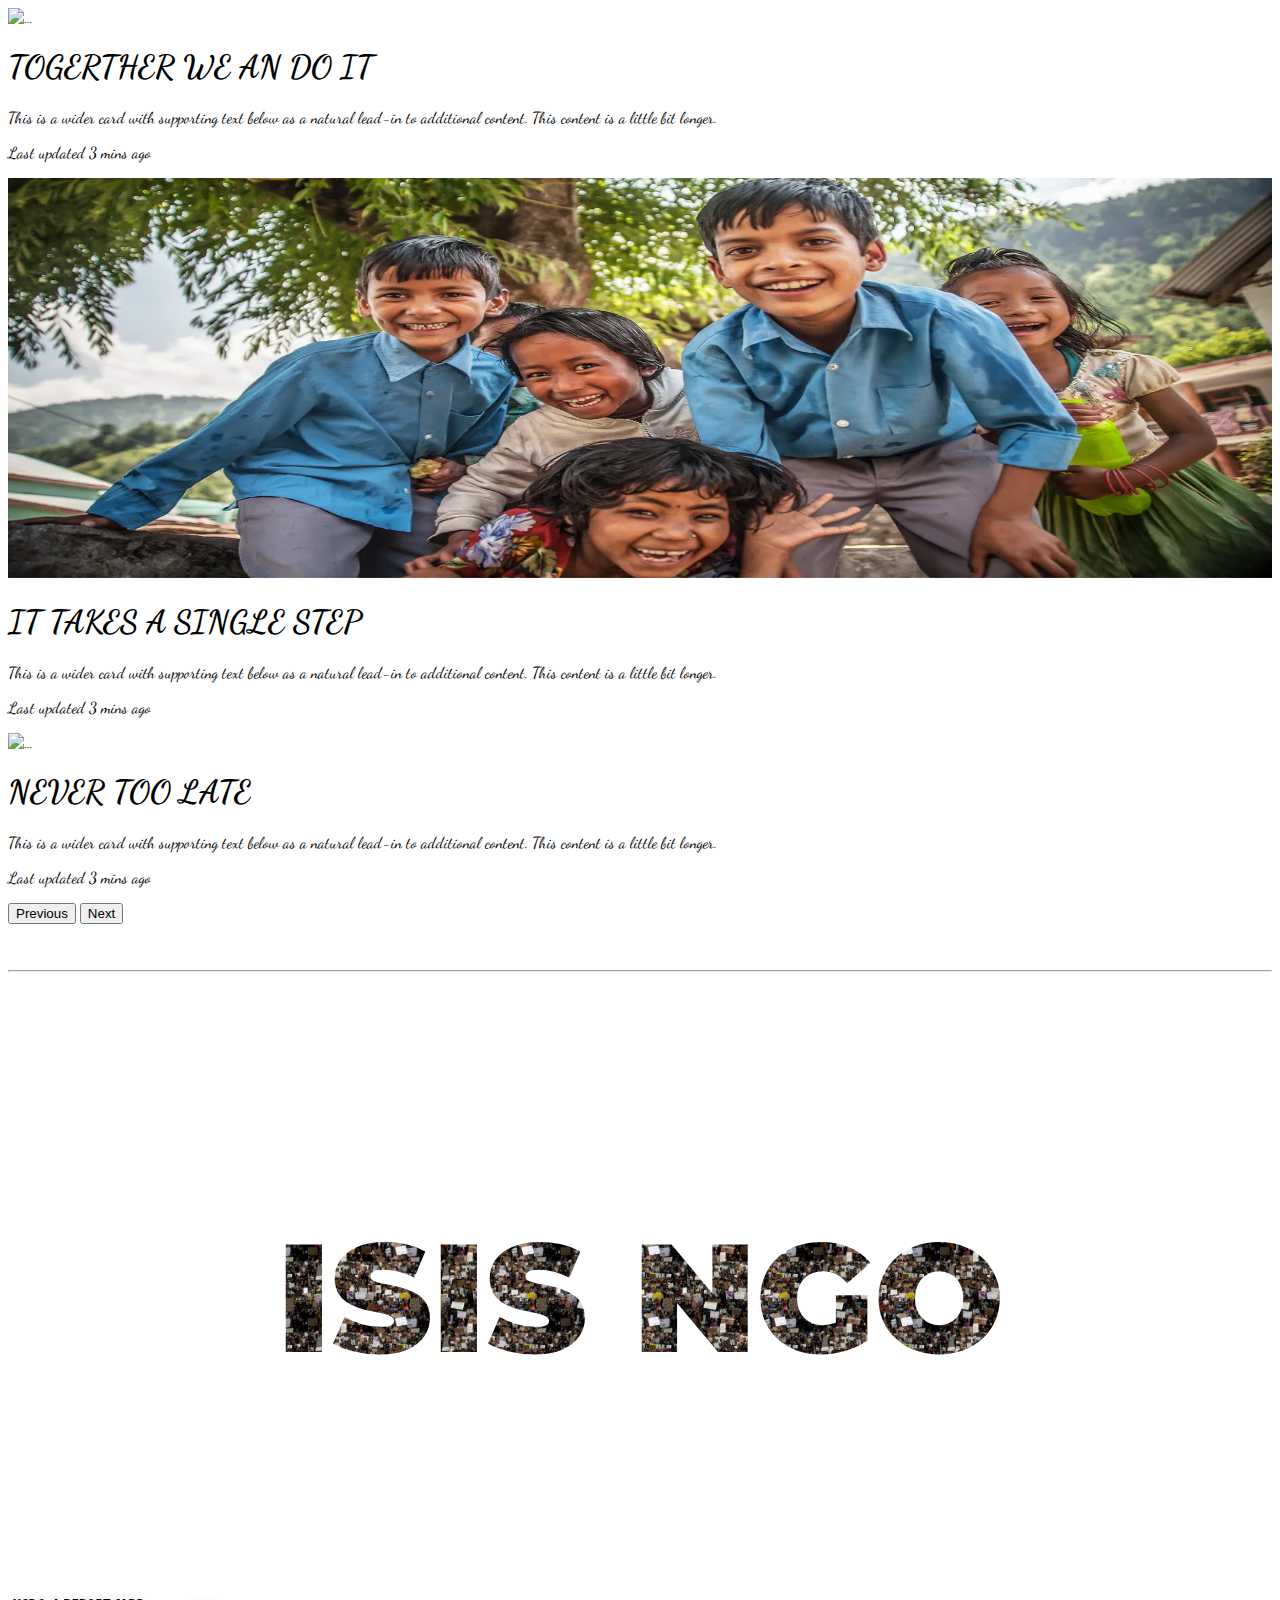
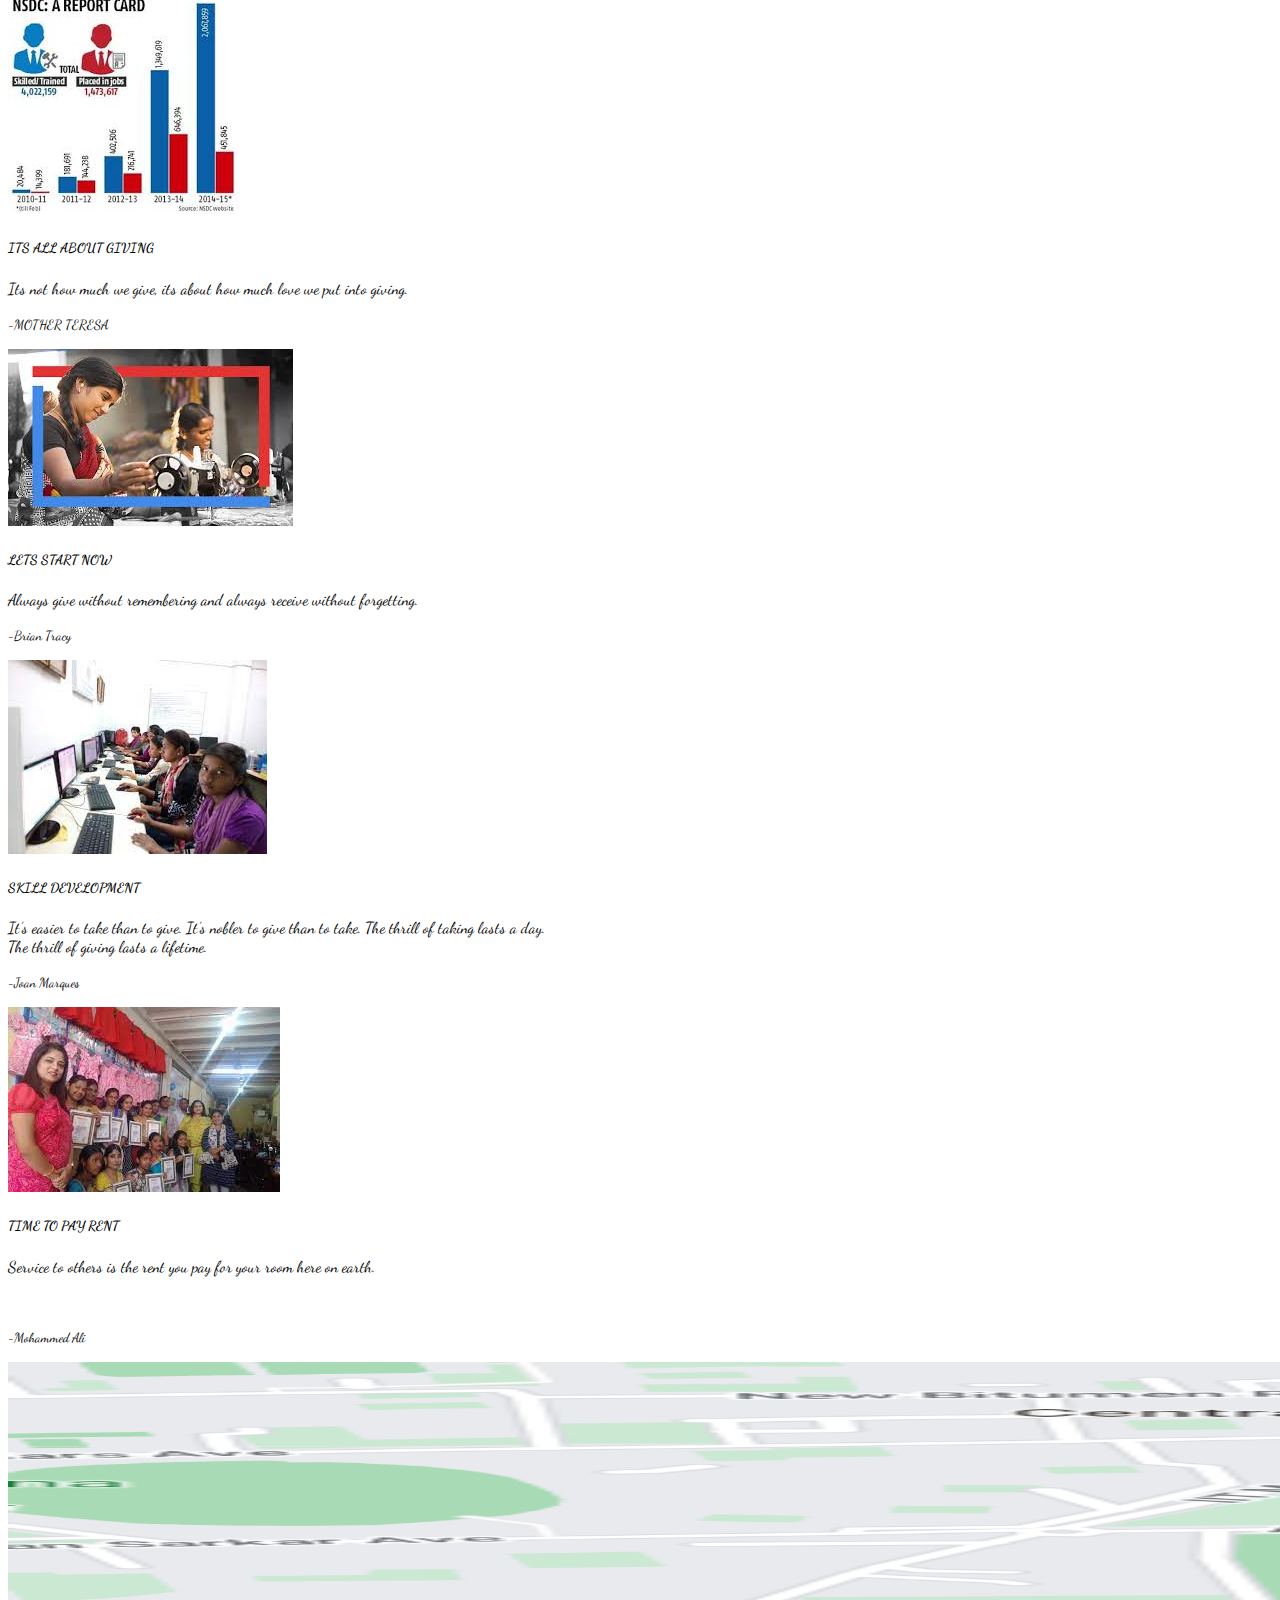
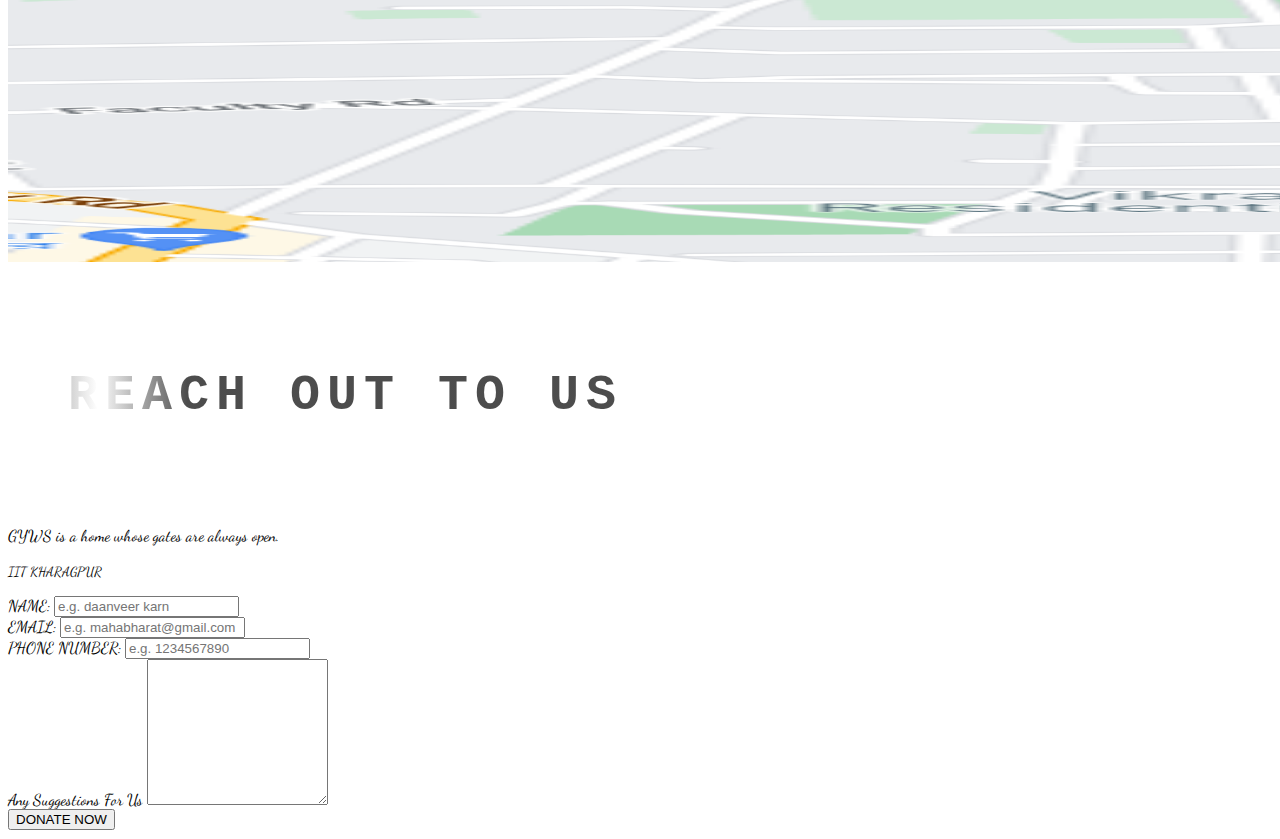
==== getinvolved.html @ d6990beb "Add files via upload" ====
<!DOCTYPE html>
<html lang="en">
  <head>
    <meta charset="UTF-8" />
    <meta http-equiv="X-UA-Compatible" content="IE=edge" />
    <meta name="viewport" content="width=device-width, initial-scale=1.0" />
    
    <link rel="icon" type="image/png" href="favicon.jpeg">

    <link
      href="https://cdn.jsdelivr.net/npm/bootstrap@5.0.2/dist/css/bootstrap.min.css"
      rel="stylesheet"
     
      integrity="sha384-EVSTQN3/azprG1Anm3QDgpJLIm9Nao0Yz1ztcQTwFspd3yD65VohhpuuCOmLASjC"
      crossorigin="anonymous"
    />
    
    <title>GET TO KNOW US</title>
  </head>
  <body>
    <style>
      @import url('https://fonts.googleapis.com/css2?family=Montserrat:wght@900&display=swap');
@import url('https://fonts.googleapis.com/css2?family=Dancing+Script:wght@700&display=swap');
      body { 
        font-family: 'Dancing Script', cursive;
        background-image: url('banner.webp');
        background-size: 100% 140%;
        background-repeat: no-repeat;
       
  /* background-attachment: fixed; */
      }
      /* .wrapper {
        height: 100vh;
        overflow-y: auto;
        overflow-x: hidden;
        perspective: 10px;
      } */
      h4{
        text-align: center;
       color: transparent;
       font-size: 12vw;
       font-family: 'Montserrat', sans-serif;;
        background-image: url("blackk.jpg");
        background-size: 10%;
        background-position: 50% 50%;
        -webkit-background-clip: text;
        animation: zoomout 10s ease 0.5s forwards;
    }
    @keyframes zoomout{
        from {
            background-size: 40%;
            }
        to{
            background-size: 100%;
        }}
        h2{
        color: hsl(0, 0%,30%);
        font-size:50px;
        font-weight: bold;
        font-family: monospace;
        letter-spacing: 7px;
        cursor: pointer;
        text-transform: uppercase;
        background: linear-gradient(
            to right,
        rgb(110, 110, 110) 0,
         hsl(0, 0%,100%) 10%, 
         hsl(0, 0%,30%) 20%);
         -webkit-background-clip: text;
         -webkit-text-fill-color: transparent;
         animation: shine 3s infinite linear;
         padding: 60px;

    }
    @keyframes shine{
        0% {
            background-position 0;
       }
       60%{
           background-position: 600px;
       }
       100%{
           background-position: 600px
       }
    }
    
    </style>
    <script
      src="https://cdn.jsdelivr.net/npm/bootstrap@5.0.2/dist/js/bootstrap.bundle.min.js"
      integrity="sha384-MrcW6ZMFYlzcLA8Nl+NtUVF0sA7MsXsP1UyJoMp4YLEuNSfAP+JcXn/tWtIaxVXM"
      crossorigin="anonymous"
    ></script>
    
    
    <!-- <div class="has-bg-img bg-purple bg-blend-multiply"> -->
    <div class="my-1 mx-5 p-3 border border-5 border-success shadow-lg col-fluid overflow-hidden">
      <div id="carouselExampleControls" class="carousel slide container-sm" data-bs-ride="carousel">
        <div class="carousel-inner">
          <div class="carousel-item active">
            
            <div class="card bg-dark text-white text-center">
              <img src="Child-Support.jpg" class="d-block w-100" alt="..." style="width: 100%; height:400px">
              <div class="card-img-overlay">
                <h1 class="card-title color-primary">TOGERTHER WE AN DO IT</h1>
                <p class="card-text">This is a wider card with supporting text below as a natural lead-in to additional content. This content is a little bit longer.</p>
                <p class="card-text">Last updated 3 mins ago</p>
              </div>
            </div>
          </div>
          <div class="carousel-item text-center">
            <div class="card bg-dark text-white justify-content-center">
              <img src="banner-1.webp" class="d-block w-100" alt="..." style="width: 100%; height:400px">
              <div class="card-img-overlay">
                <h1 class="card-title">IT TAKES A SINGLE STEP</h1>
                <p class="card-text">This is a wider card with supporting text below as a natural lead-in to additional content. This content is a little bit longer.</p>
                <p class="card-text">Last updated 3 mins ago</p>
              </div>
            </div>
          </div>
          <div class="carousel-item text-center">
            <div class="card bg-dark text-white">
              <img src="Child-Support.jpg" class="d-block w-100" alt="..." style="width: 100%; height:400px">
              <div class="card-img-overlay">
                <h1 class="card-title">NEVER TOO LATE</h1>
                <p class="card-text">This is a wider card with supporting text below as a natural lead-in to additional content. This content is a little bit longer.</p>
                <p class="card-text">Last updated 3 mins ago</p>
              </div>
            </div>
          </div>
        </div>
        <button class="carousel-control-prev" type="button" data-bs-target="#carouselExampleControls" data-bs-slide="prev">
          <span class="carousel-control-prev-icon" aria-hidden="true"></span>
          <span class="visually-hidden">Previous</span>
        </button>
        <button class="carousel-control-next" type="button" data-bs-target="#carouselExampleControls" data-bs-slide="next">
          <span class="carousel-control-next-icon" aria-hidden="true"></span>
          <span class="visually-hidden">Next</span>
        </button>
      </div>
      </div>
    
      <br><br><hr><br>
      <h4><strong>ISIS NGO</strong></h4>

      <!-- <div class="sticky-lg-top col-md-5">Stick to the top on viewports sized MD (medium) or wider</div> -->
      <div class="container shadow-lg p-5" >
  <div class="row">
    <div class="col">
      <div class="card mb-3 border border-5" style="max-width: 540px;">
        <div class="row g-0">
          <div class="col-md-4">
            <img src="images (1).jpeg" class="img-fluid rounded-start" alt="...">
          </div>

          <div class="col-md-8">
            <div class="card-body">
              <h5 class="card-title">ITS ALL ABOUT GIVING</h5>
              <p class="card-text">Its not how much we give, its about how much love we put into giving.</p>
              <p class="card-text"><small class="text-muted">-MOTHER TERESA</small></p>
            </div>
          </div>
        </div>
      </div>
    </div>
    <div class="col">
      <div class="card mb-3 border border-5" style="max-width: 540px;">
        <div class="row g-0">
          <div class="col-md-4">
            <img src="images.jpeg" class="img-fluid rounded-start" alt="...">
          </div>
          <div class="col-md-8">
            <div class="card-body">
              <h5 class="card-title">LETS START NOW</h5>
              <p class="card-text">Always give without remembering and always receive without forgetting.</p>
              <p class="card-text"><small class="text-muted">-Brian Tracy</small></p>
            </div>
          </div>
        </div>
      </div>
    </div>
  <div class="row">
    <div class="col">
      <div class="card mb-3 border border-5" style="max-width: 540px;">
        <div class="row g-0">
          <div class="col-md-4">
            <img src="download.jpeg" class="img-fluid rounded-start" alt="...">
          </div>
          <div class="col-md-8">
            <div class="card-body">
              <h5 class="card-title">SKILL DEVELOPMENT</h5>
              <p class="card-text">It’s easier to take than to give. It’s nobler to give than to take. The thrill of taking lasts a day. The thrill of giving lasts a lifetime.</p>
              <p class="card-text"><small class="text-muted">-Joan Marques</small></p>
            </div>
          </div>
        </div>
      </div>
    </div>
    <div class="col">
      <div class="card mb-3 border border-5" style="max-width: 540px;">
        <div class="row g-0">
          <div class="col-md-4">
            <img src="download (1).jpeg" class="img-fluid rounded-start" alt="...">
          </div>
          <div class="col-md-8">
            <div class="card-body">
              <h5 class="card-title">TIME TO PAY RENT</h5>
              <p class="card-text">Service to others is the rent you pay for your room here on earth.</p><br>
              <p class="card-text"><small class="text-muted">-Mohammed Ali</small></p>
            </div>
          </div>
        </div>
      </div>
    </div>
  </div>

  <div class="card mb-3 m-5 p-5 display-6" style="max-width:70vw;">
    <div class="row g-0">
      <div class="col-md-8">
        <img src="maps.png" class="img-fluid rounded-start" style="width:7800px; height:500px;" alt="...">
      </div>
      <div class="col-md-4">
        <div class="card-body">
         <h2 class="card-title"><strong>REACH OUT TO US</strong></h2>
          <p class="card-text">GYWS is a home whose gates are always open.</p>
          <p class="card-text"><small class="text-muted">IIT KHARAGPUR</small></p>
        </div>
      </div>
    </div>
  </div>

      <div class="col-lg-6 p-5 m-5 shadow-lg display-flex">
        <form>
          <label for="name" class="form-label">NAME: </label>
          <input type="text" class="form-control" placeholder="e.g. daanveer karn" id="name"><br>
          <label for="email" class="form-label">EMAIL:</label>
          <input type="email" class="form-control" placeholder="e.g. mahabharat@gmail.com" id="email"><br>
          <label for="number" class="form-label">PHONE NUMBER:</label>
          <input type="number" class="form-control" placeholder="e.g. 1234567890" id="number"><br>
          <label for="query" class="form-label">Any Suggestions For Us</label>
          <textarea class="form-control" placeholder="" name="suggestions" id="suggestions" style="height:140px;">
          </textarea>
        </form>      
      </div>
      
      
      
<button type="button" class="btn btn-secondary" data-bs-container="body" data-bs-toggle="popover" data-bs-placement="bottom" data-bs-content="Bottom popover">
  DONATE NOW</button>
</div></div>
  </body>
</html>
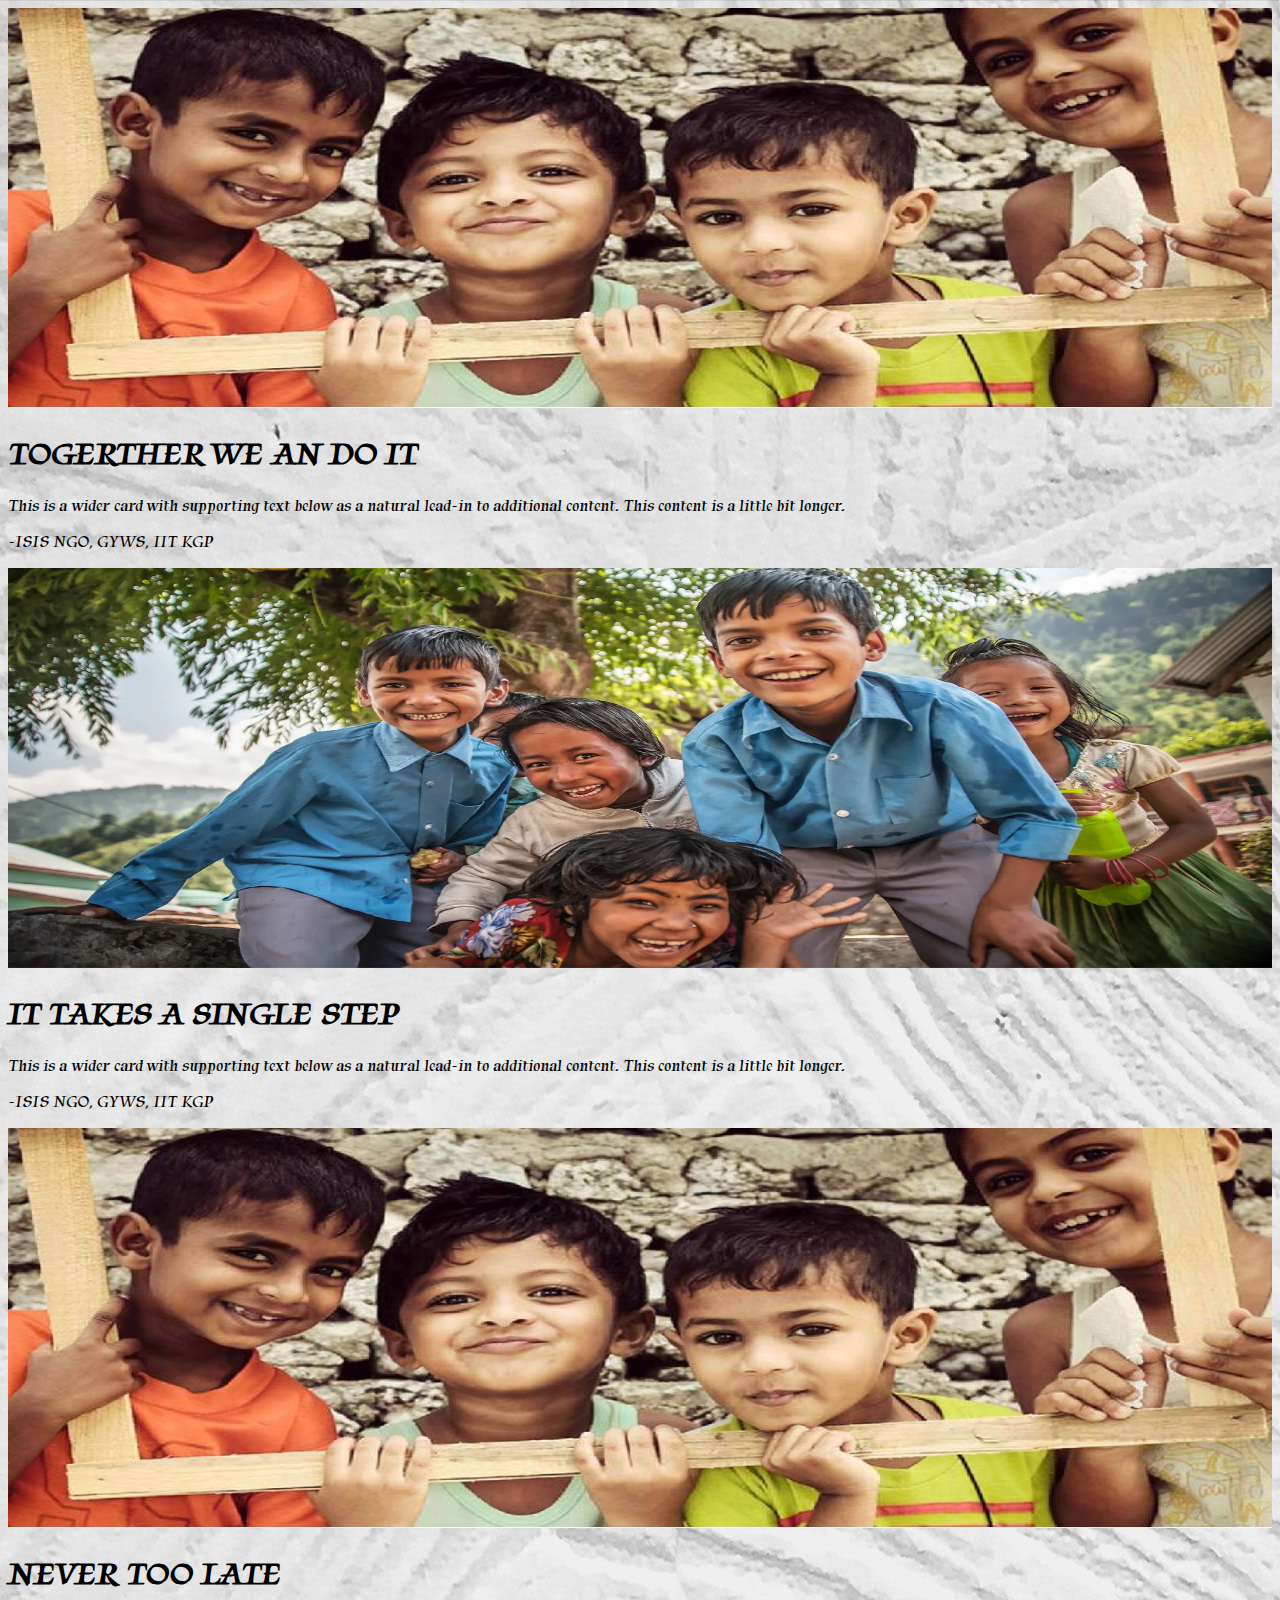
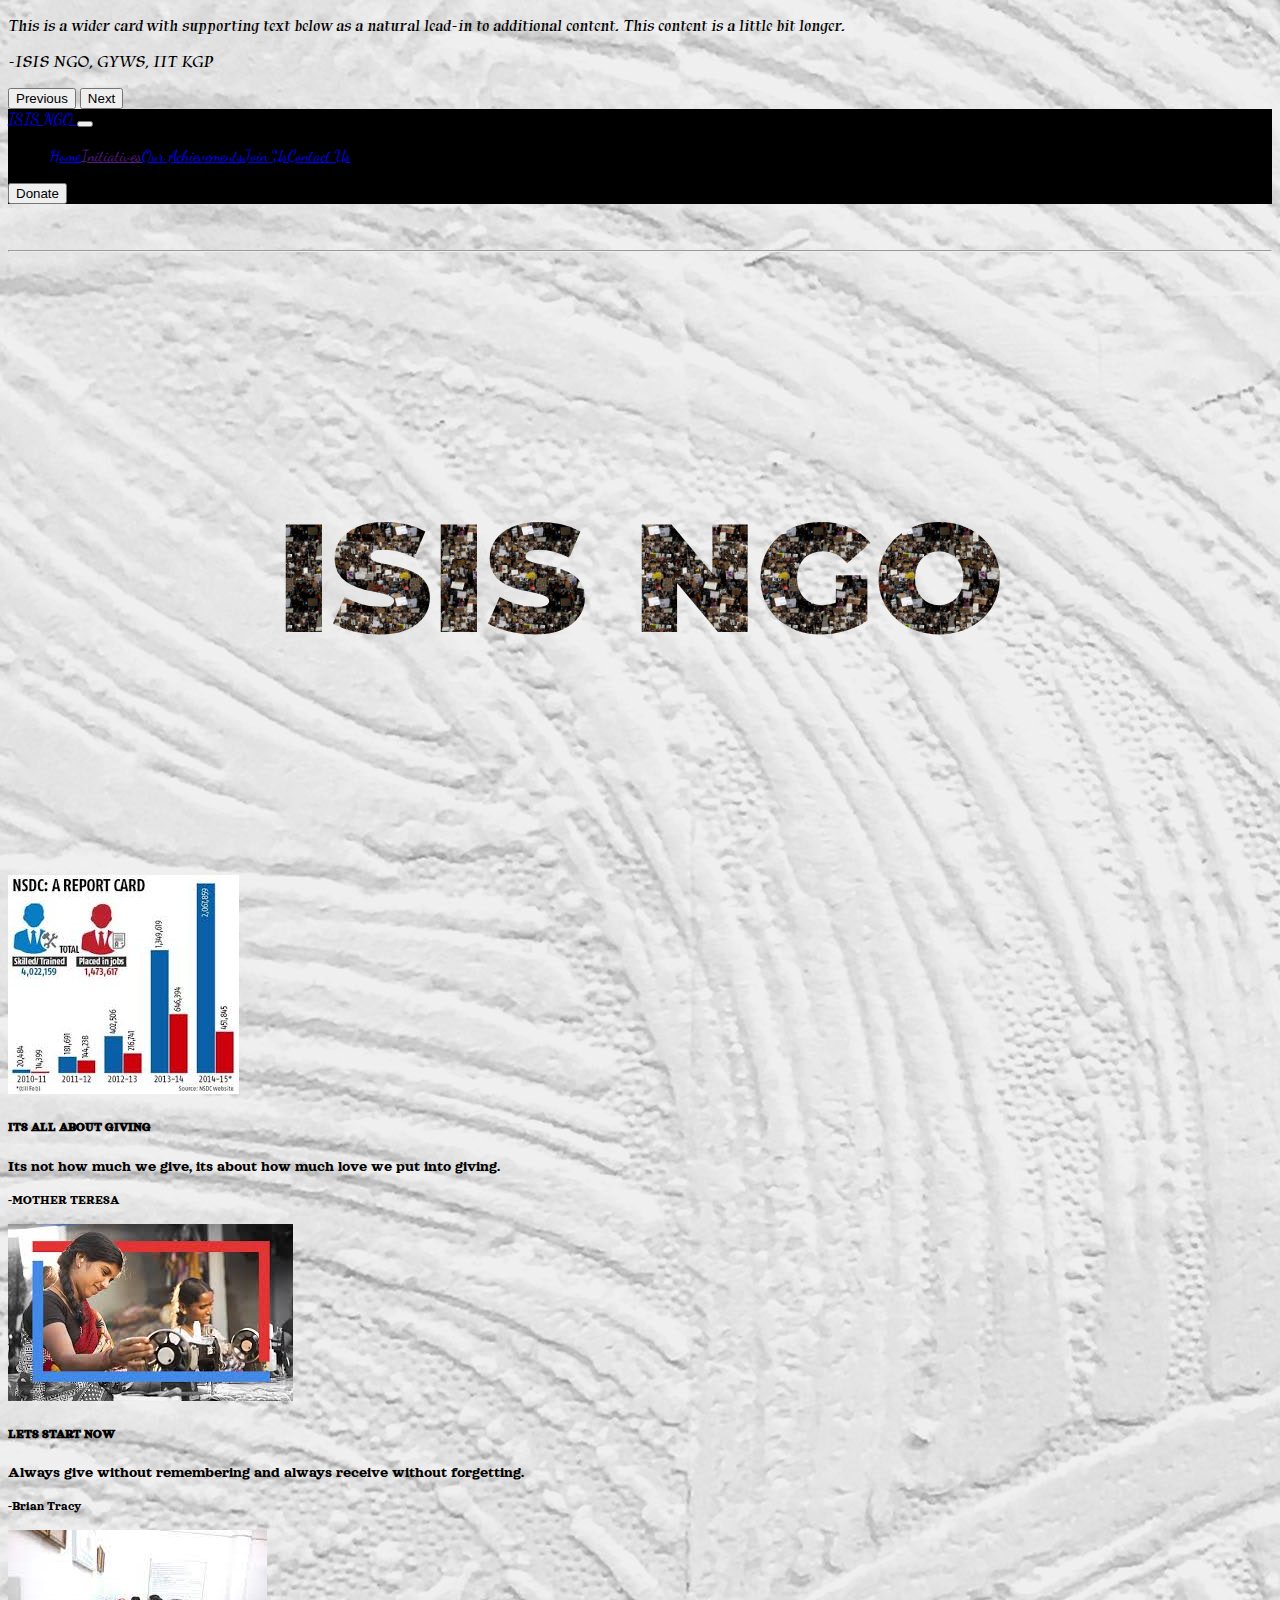
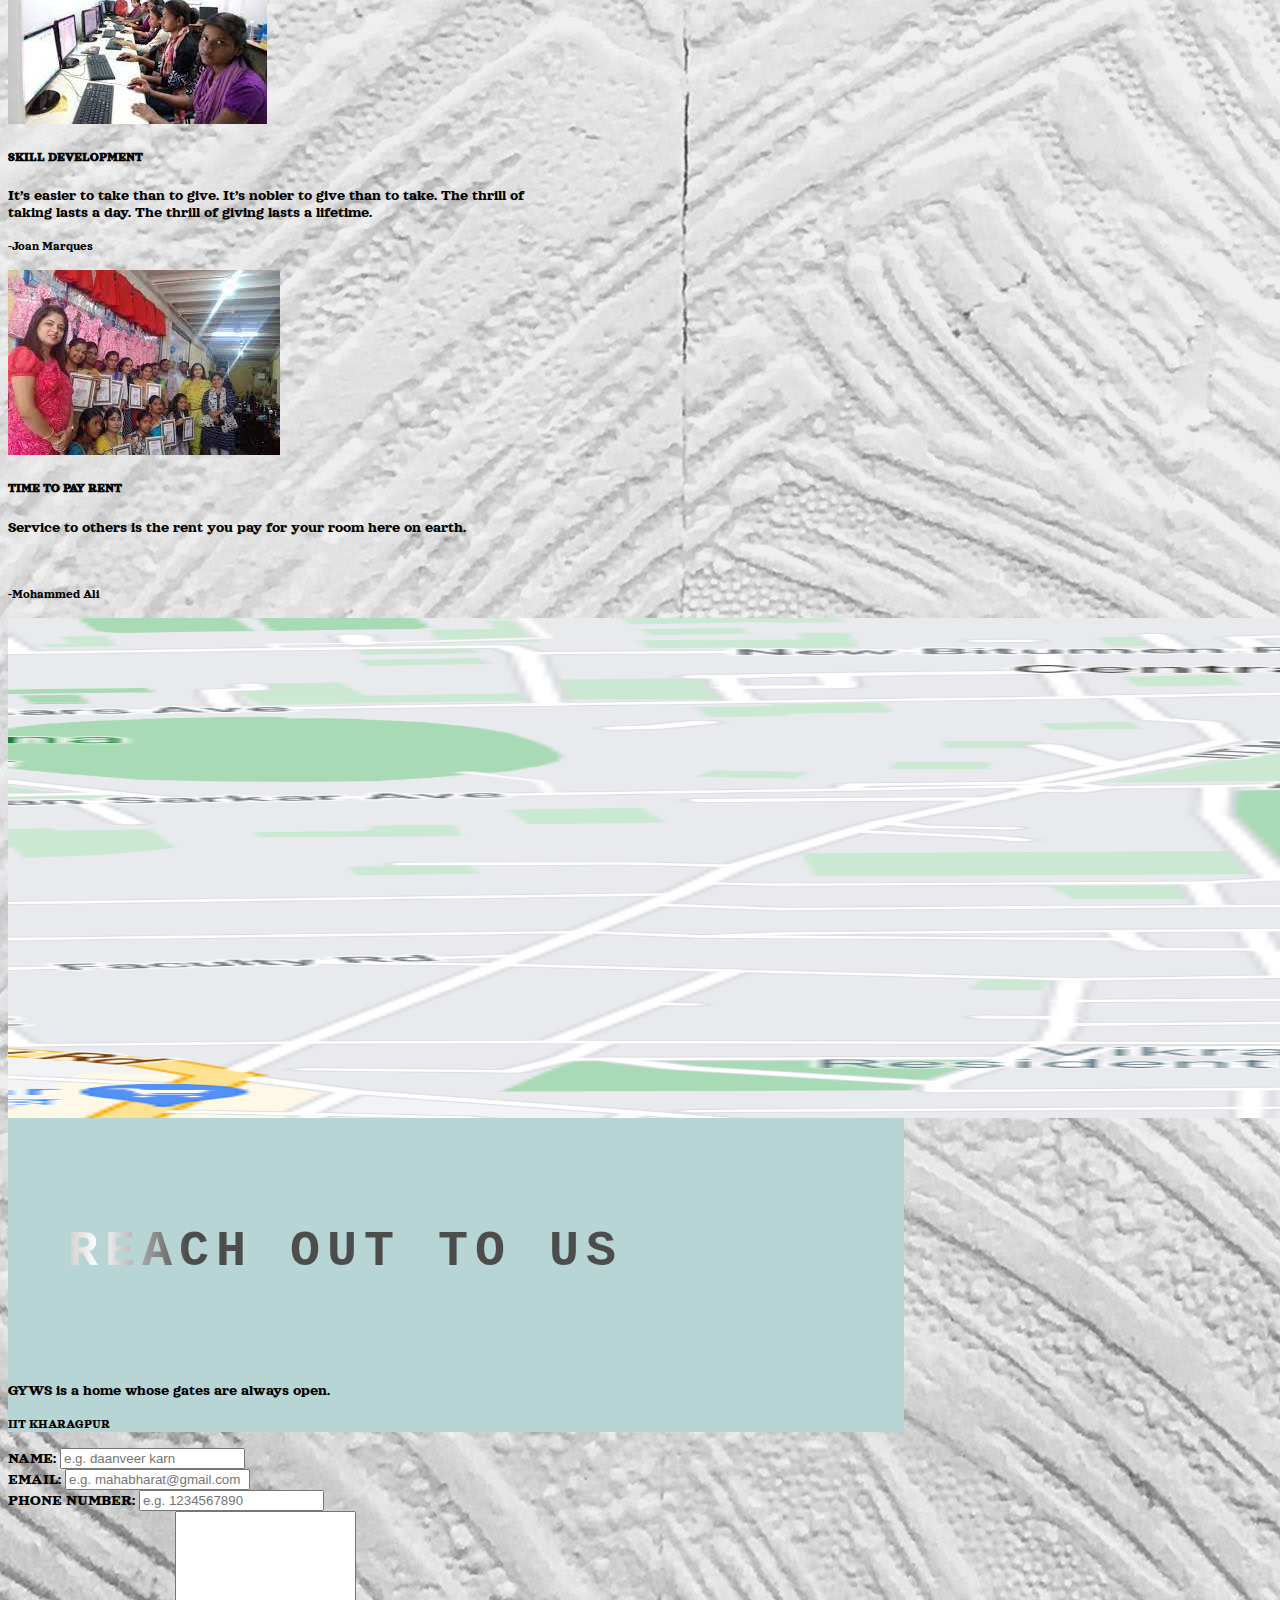
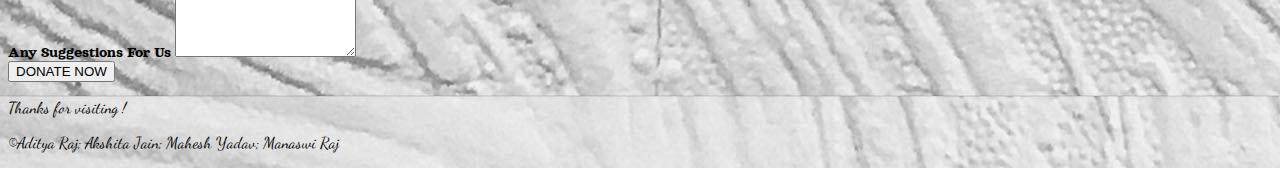
==== commit 7e42f8d4: "Update getinvolved.html" ====
--- a/getinvolved.html
+++ b/getinvolved.html
@@ -21,20 +21,14 @@
     <style>
       @import url('https://fonts.googleapis.com/css2?family=Montserrat:wght@900&display=swap');
 @import url('https://fonts.googleapis.com/css2?family=Dancing+Script:wght@700&display=swap');
+@import url('https://fonts.googleapis.com/css2?family=Tapestry&display=swap');
+@import url('https://fonts.googleapis.com/css2?family=Orelega+One&display=swap');
       body { 
         font-family: 'Dancing Script', cursive;
-        background-image: url('banner.webp');
-        background-size: 100% 140%;
-        background-repeat: no-repeat;
+        background-image: url('bg1.jpg');
        
-  /* background-attachment: fixed; */
       }
-      /* .wrapper {
-        height: 100vh;
-        overflow-y: auto;
-        overflow-x: hidden;
-        perspective: 10px;
-      } */
+      
       h4{
         text-align: center;
        color: transparent;
@@ -83,6 +77,31 @@
            background-position: 600px
        }
     }
+    #cor{
+      font-family: 'Tapestry', cursive;
+    }
+    .navbar{
+ 
+ background-color: rgb(219, 129, 129);
+ background-color: rgb(0,0,0);
+ 
+}
+.navbar-nav{
+ border: 2px solid;
+ display: flex;
+ justify-content: centre;
+ /* background-color: #ffbc7f; */
+ width: 70%;
+ /* margin-right: 10rem; */
+ 
+}
+.button{
+ margin-right: 12rem;
+ display: flex;
+}
+#cas{
+  font-family: 'Orelega One', cursive;
+}
     
     </style>
     <script
@@ -92,8 +111,8 @@
     ></script>
     
     
-    <!-- <div class="has-bg-img bg-purple bg-blend-multiply"> -->
-    <div class="my-1 mx-5 p-3 border border-5 border-success shadow-lg col-fluid overflow-hidden">
+  <!-- COROUSEL HERE -->
+    <div class="my-1 mx-5 p-3 border border-5 border-success shadow-lg col-fluid overflow-hidden" id="cor">
       <div id="carouselExampleControls" class="carousel slide container-sm" data-bs-ride="carousel">
         <div class="carousel-inner">
           <div class="carousel-item active">
@@ -103,7 +122,7 @@
               <div class="card-img-overlay">
                 <h1 class="card-title color-primary">TOGERTHER WE AN DO IT</h1>
                 <p class="card-text">This is a wider card with supporting text below as a natural lead-in to additional content. This content is a little bit longer.</p>
-                <p class="card-text">Last updated 3 mins ago</p>
+                <p class="card-text">-ISIS NGO, GYWS, IIT KGP</p>
               </div>
             </div>
           </div>
@@ -113,7 +132,7 @@
               <div class="card-img-overlay">
                 <h1 class="card-title">IT TAKES A SINGLE STEP</h1>
                 <p class="card-text">This is a wider card with supporting text below as a natural lead-in to additional content. This content is a little bit longer.</p>
-                <p class="card-text">Last updated 3 mins ago</p>
+                <p class="card-text">-ISIS NGO, GYWS, IIT KGP</p>
               </div>
             </div>
           </div>
@@ -123,7 +142,7 @@
               <div class="card-img-overlay">
                 <h1 class="card-title">NEVER TOO LATE</h1>
                 <p class="card-text">This is a wider card with supporting text below as a natural lead-in to additional content. This content is a little bit longer.</p>
-                <p class="card-text">Last updated 3 mins ago</p>
+                <p class="card-text">-ISIS NGO, GYWS, IIT KGP</p>
               </div>
             </div>
           </div>
@@ -138,12 +157,48 @@
         </button>
       </div>
       </div>
+  <!-- NAVBAR HERE -->
+      <nav class="navbar sticky-top navbar-expand-md navbar-light ">
+        <div class="container-xxl ">
+            <a href="#intro" class="navbar-brand">
+            <span class="fw-bold text-white">
+            ISIS NGO
+            </span></a>       
+            
+            <button class="navbar-toggler" type="button" data-bs-toggle="collapse" data-bs-target="#navbarTogglerDemo03" aria-controls="navbarTogglerDemo03" aria-expanded="false" aria-label="Toggle navigation" >
+                <span class="navbar-toggler-icon"></span>
+            </button>
+             <div class="collapse navbar-collapse justify-content-end  col-md-8 text-white" id="navbarTogglerDemo03">
+          <ul class="navbar-nav">
+            
+            <li class="nav-item">
+              <a href="#About" class="nav-link text-white">Home</a>
+            </li>
+            <li class="nav-item">
+              <a href="" class="nav-link text-white">Initiatives</a>
+            </li>
+            <li class="nav-item">
+              <a href="impact.html" class="nav-link text-white">Our Achievements</a>
+            </li>
+            <li class="nav-item">
+              <a href="getinvolved.html" class="nav-link text-white">Join Us</a>
+            </li>
+            <li class="nav-item">
+              <a href="#" class="nav-link text-white">Contact Us</a>
+            </li>
+          </ul>
+          </div>
+        </div>
+        <div class="button display-6">
+            
+            <button class="btn btn-primary">Donate</button>
+            </div></nav>
     
       <br><br><hr><br>
       <h4><strong>ISIS NGO</strong></h4>
 
-      <!-- <div class="sticky-lg-top col-md-5">Stick to the top on viewports sized MD (medium) or wider</div> -->
-      <div class="container shadow-lg p-5" >
+  <!-- CARD GRID HERE -->
+      <div class="container shadow-lg p-5" id="cas" >
   <div class="row">
     <div class="col">
       <div class="card mb-3 border border-5" style="max-width: 540px;">
@@ -213,7 +268,7 @@
     </div>
   </div>
 
-  <div class="card mb-3 m-5 p-5 display-6" style="max-width:70vw;">
+  <div class="card mb-3 m-5 p-5 display-6" style="max-width:70vw; background-color:rgb(183, 213, 213)">
     <div class="row g-0">
       <div class="col-md-8">
         <img src="maps.png" class="img-fluid rounded-start" style="width:7800px; height:500px;" alt="...">
@@ -247,5 +302,10 @@
 <button type="button" class="btn btn-secondary" data-bs-container="body" data-bs-toggle="popover" data-bs-placement="bottom" data-bs-content="Bottom popover">
   DONATE NOW</button>
 </div></div>
+<!-- LAST BOX HERE -->
+<div class="mt-5 p-4 bg-dark text-white text-center">
+  <p>Thanks for visiting !</p>
+  <p>&#169;Aditya Raj; Akshita Jain; Mahesh Yadav; Manaswi Raj</p>
+</div>
   </body>
 </html>
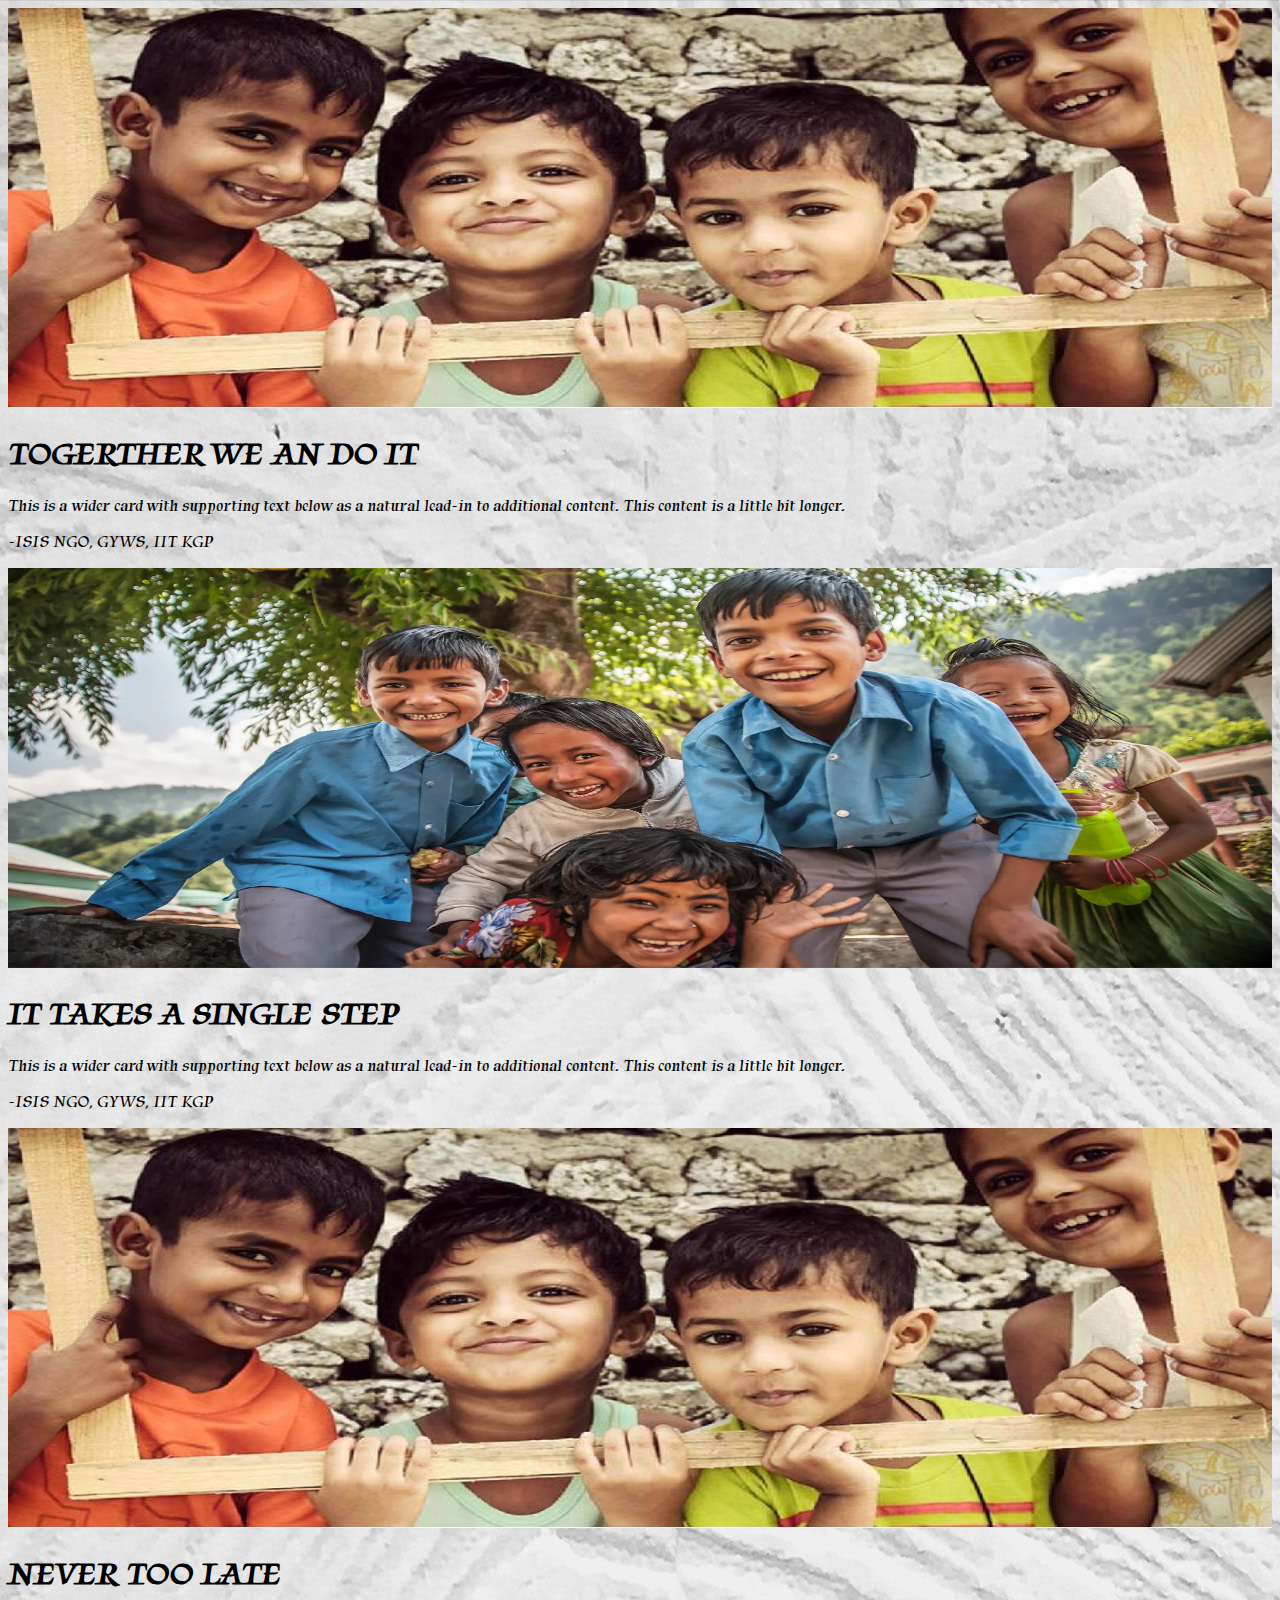
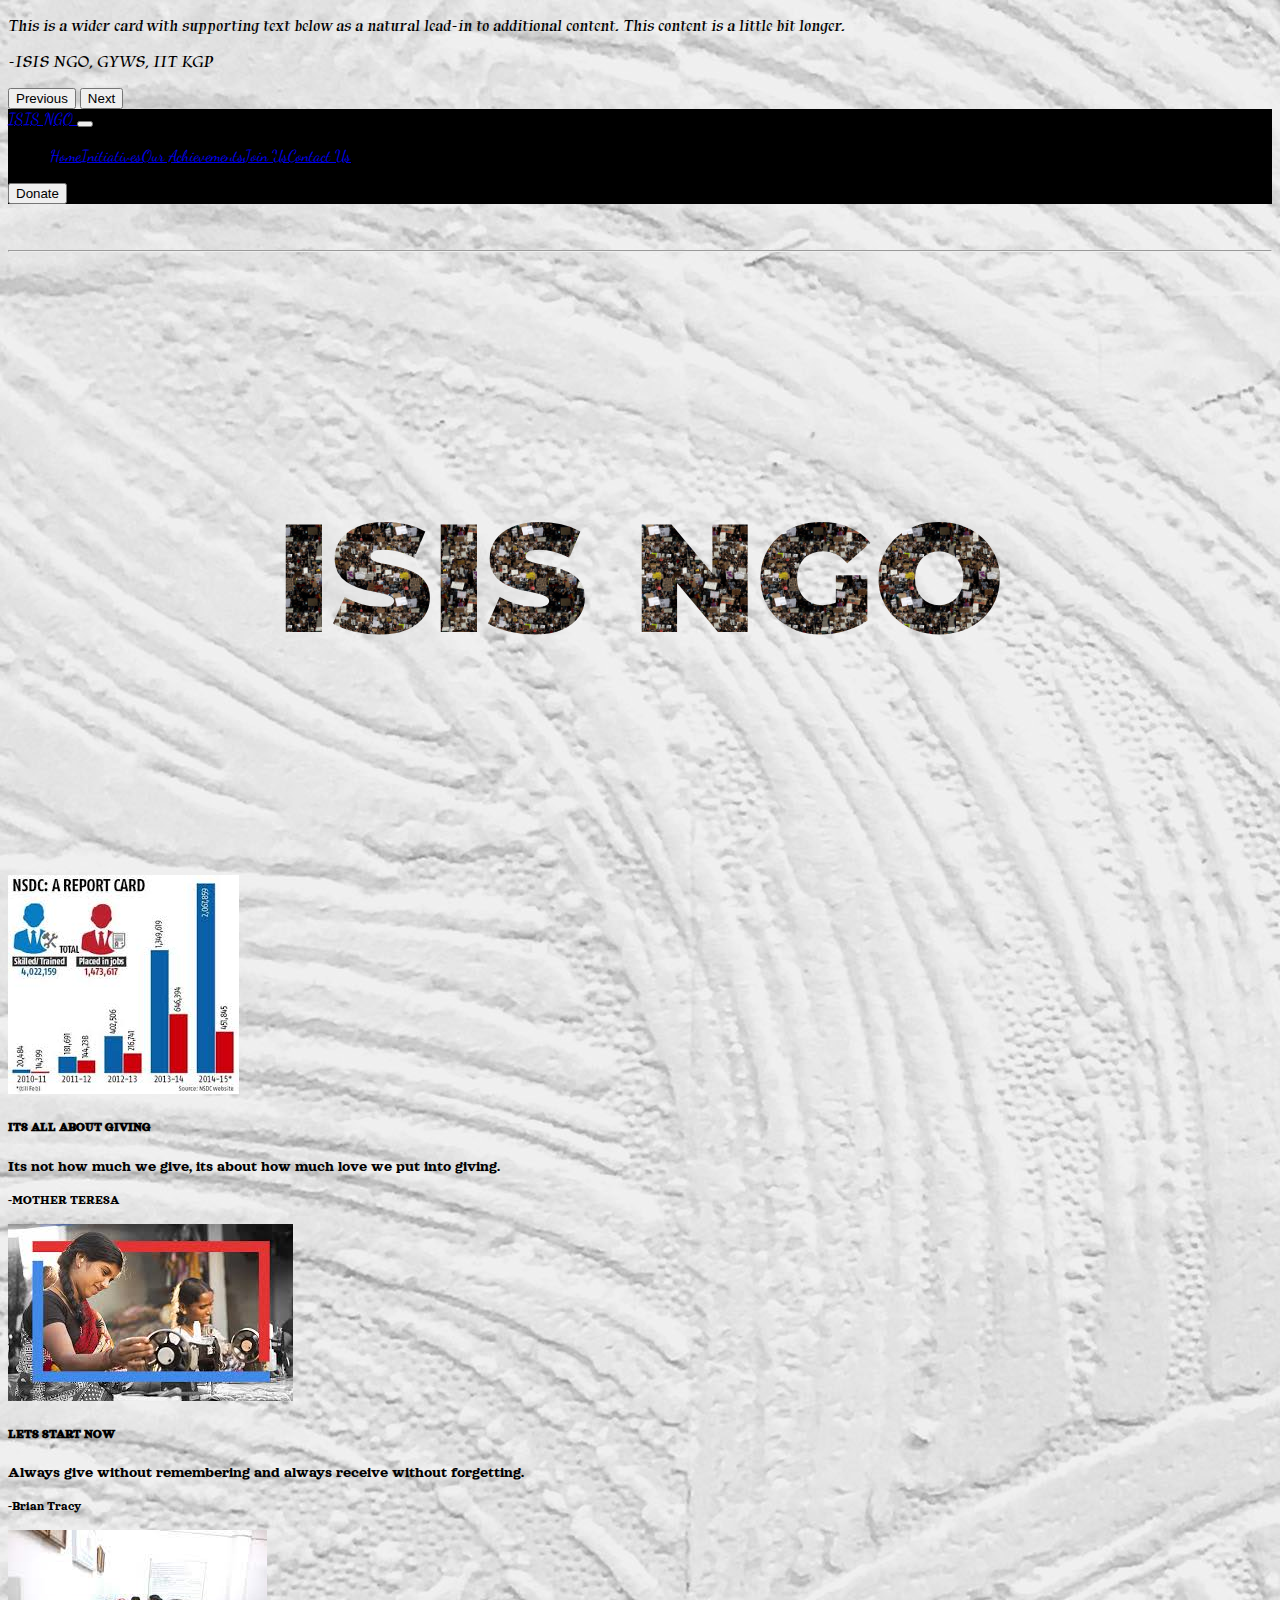
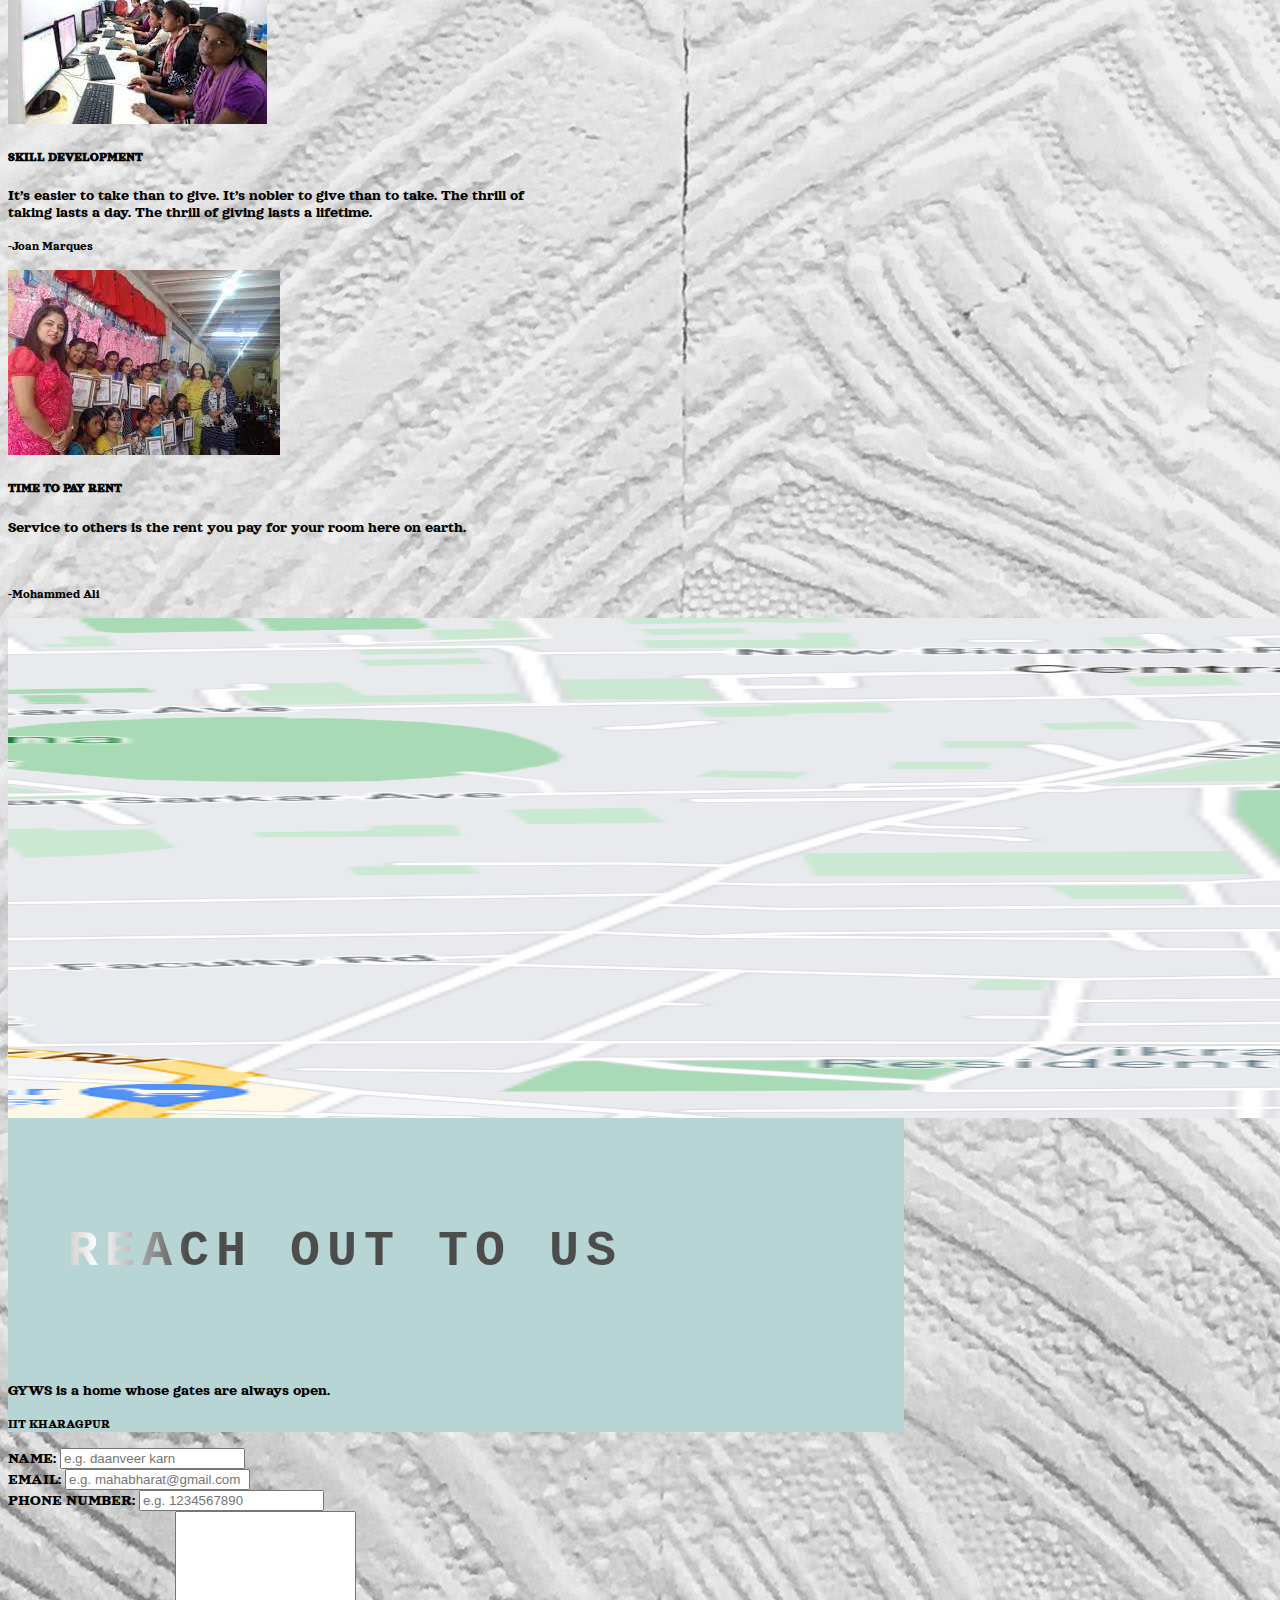
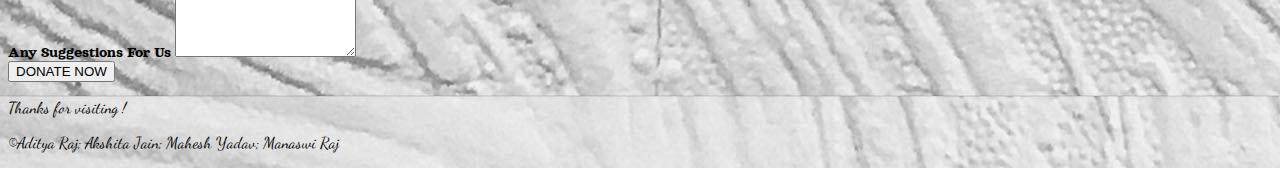
==== commit 9490884f: "Update getinvolved.html" ====
--- a/getinvolved.html
+++ b/getinvolved.html
@@ -112,7 +112,7 @@
     
     
   <!-- COROUSEL HERE -->
-    <div class="my-1 mx-5 p-3 border border-5 border-success shadow-lg col-fluid overflow-hidden" id="cor">
+    <div class="my-1 mx-5 p-3 border border-5 border-black shadow-lg col-fluid overflow-hidden" id="cor">
       <div id="carouselExampleControls" class="carousel slide container-sm" data-bs-ride="carousel">
         <div class="carousel-inner">
           <div class="carousel-item active">
@@ -175,7 +175,7 @@
               <a href="#About" class="nav-link text-white">Home</a>
             </li>
             <li class="nav-item">
-              <a href="" class="nav-link text-white">Initiatives</a>
+              <a href="initiative.html" class="nav-link text-white">Initiatives</a>
             </li>
             <li class="nav-item">
               <a href="impact.html" class="nav-link text-white">Our Achievements</a>
@@ -184,7 +184,7 @@
               <a href="getinvolved.html" class="nav-link text-white">Join Us</a>
             </li>
             <li class="nav-item">
-              <a href="#" class="nav-link text-white">Contact Us</a>
+              <a href="getinvolved.html" class="nav-link text-white">Contact Us</a>
             </li>
           </ul>
           </div>
